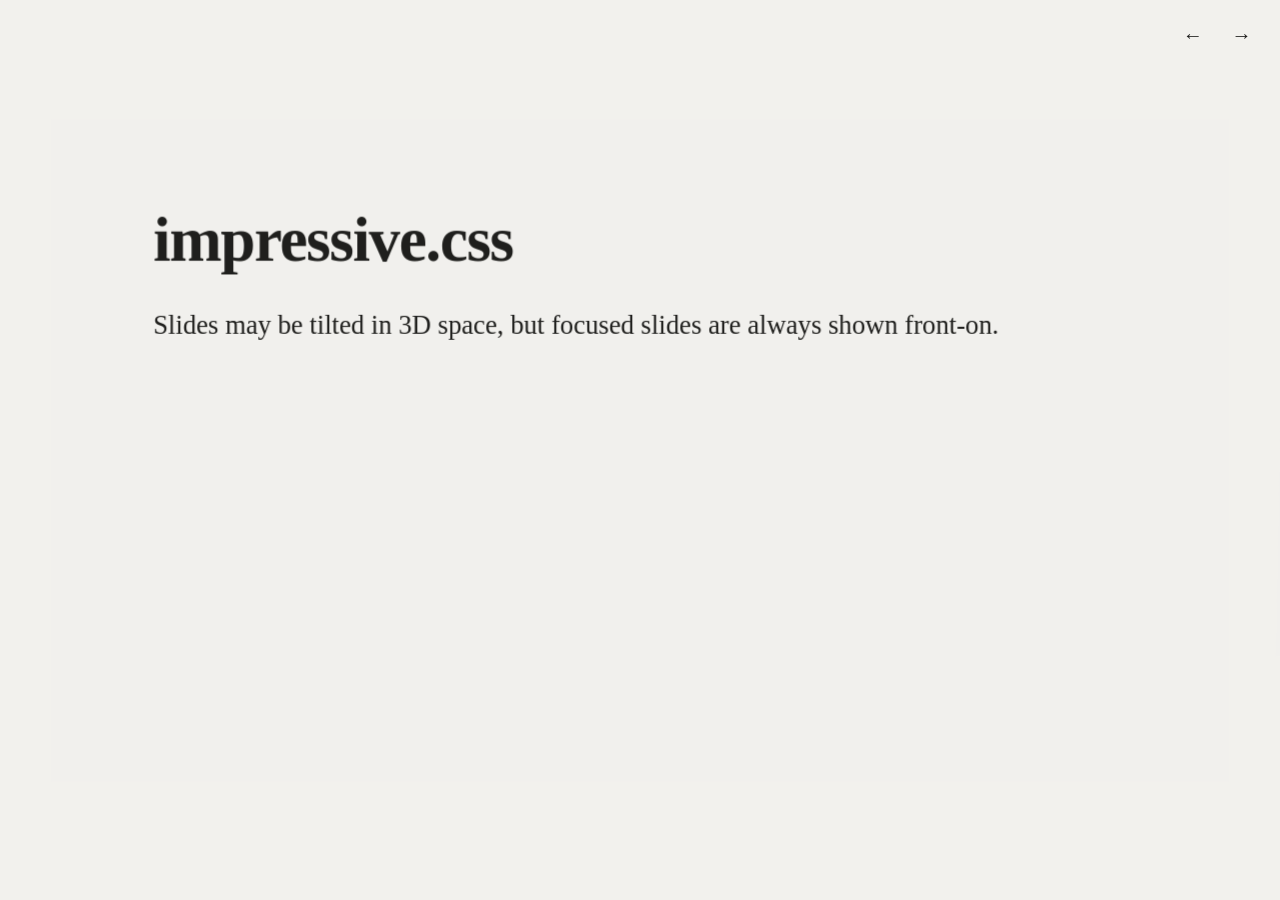
==== index.html @ 9a790e33 "Update README and add example index.html for usage instructions" ====
<!doctype html>
<!--
  SPDX-License-Identifier: 0BSD

  Permission to use, copy, modify, and/or distribute this software for any
  purpose with or without fee is hereby granted.

  THE SOFTWARE IS PROVIDED "AS IS" AND THE AUTHOR DISCLAIMS ALL WARRANTIES
  WITH REGARD TO THIS SOFTWARE INCLUDING ALL IMPLIED WARRANTIES OF
  MERCHANTABILITY AND FITNESS. IN NO EVENT SHALL THE AUTHOR BE LIABLE FOR ANY
  SPECIAL, DIRECT, INDIRECT, OR CONSEQUENTIAL DAMAGES OR ANY DAMAGES
  WHATSOEVER RESULTING FROM LOSS OF USE, DATA OR PROFITS, WHETHER IN AN ACTION
  OF CONTRACT, NEGLIGENCE OR OTHER TORTIOUS ACTION, ARISING OUT OF OR IN
  CONNECTION WITH THE USE OR PERFORMANCE OF THIS SOFTWARE.
-->
<html lang="en">
<head>
  <meta charset="utf-8">
  <meta name="viewport" content="width=device-width, initial-scale=1">

  <title>impressive.css example</title>
  <link rel="stylesheet" href="impressive.css">
  <link rel="stylesheet" href="impressive-academia-light.css">
  <script src="impressive.js" defer></script>
</head>

<body>
<div class="impressive">
  <section
      id="title"
      class="step"
      data-x="0"
      data-y="0"
      data-scale="1">
      <h1>impressive.css</h1>
      <p>Slides may be tilted in 3D space, but focused slides are always shown front-on.</p>
  </section>

  <section
      id="layout"
      class="step"
      data-x="1450"
      data-y="0"
      data-z="-500"
      data-rotate-x="8"
      data-rotate-y="-18"
      data-rotate-z="4"
      data-scale=".92">
      <h2>3D coordinates live only in HTML</h2>

      <pre><code>&lt;section
  class="step"
  data-x="1450"
  data-y="0"
  data-rotate="4"
  data-scale=".92"&gt;</code></pre>
  </section>

  <section
      id="camera"
      class="step"
      data-x="2900"
      data-y="-700"
      data-z="-1300"
      data-rotate-x="-10"
      data-rotate-y="28"
      data-rotate-z="-7"
      data-scale="1.08">
      <h2>No slide IDs in impressive.css</h2>
      <p>
        The tiny JavaScript bridge reads the active step's data-* attributes
        and exposes them as camera custom properties.
      </p>
  </section>

  <section
      id="overview-demo"
      class="step"
      data-x="2850"
      data-y="1000"
      data-z="-2200"
      data-rotate-x="14"
      data-rotate-y="-32"
      data-rotate-z="7"
      data-scale=".8">
      <h2>Overview is a 3D camera state</h2>
      <p>Insert <code>&lt;div class="overview"&gt;&lt;/div&gt;</code>; it shows all preceding slides.</p>
  </section>

  <div id="overview-1" class="overview"></div>

  <section
      id="finish"
      class="step"
      data-x="900"
      data-y="1550"
      data-z="-800"
      data-rotate-x="-6"
      data-rotate-y="16"
      data-rotate-z="-4"
      data-scale="1.05">
      <h1>
        HTML + imports.<br>
        No deck-specific CSS.
      </h1>
  </section>

  <nav class="impressive-controls" aria-label="Presentation controls">
    <button type="button" data-prev aria-label="Previous slide">←</button>
    <button type="button" data-next aria-label="Next slide">→</button>
  </nav>
</div>
</body>
</html>
---- impressive.css ----
/*
 * SPDX-License-Identifier: 0BSD
 *
 * Permission to use, copy, modify, and/or distribute this software for any
 * purpose with or without fee is hereby granted.
 *
 * THE SOFTWARE IS PROVIDED "AS IS" AND THE AUTHOR DISCLAIMS ALL WARRANTIES
 * WITH REGARD TO THIS SOFTWARE INCLUDING ALL IMPLIED WARRANTIES OF
 * MERCHANTABILITY AND FITNESS. IN NO EVENT SHALL THE AUTHOR BE LIABLE FOR ANY
 * SPECIAL, DIRECT, INDIRECT, OR CONSEQUENTIAL DAMAGES OR ANY DAMAGES
 * WHATSOEVER RESULTING FROM LOSS OF USE, DATA OR PROFITS, WHETHER IN AN ACTION
 * OF CONTRACT, NEGLIGENCE OR OTHER TORTIOUS ACTION, ARISING OUT OF OR IN
 * CONNECTION WITH THE USE OR PERFORMANCE OF THIS SOFTWARE.
 *
 * impressive.css
 * CSS owns layout, transforms, transitions, and rendering.
 * JavaScript only bridges the active slide's data-* attributes to --camera-*.
 */

:root {
  --impressive-slide-width: 1200px;
  --impressive-slide-height: 675px;

  /* Modern typed CSS arithmetic (Chromium/Safari modern baseline). */
  /* JS supplies a numeric fallback on browsers without typed arithmetic. */
  --impressive-fit: 1;

  @supports (scale: calc(100vw / 1px)) {
    --impressive-fit:
      min(
        calc(92vw / 1200px),
        calc(92vh / 675px)
      );
  }

  --impressive-duration: 800ms;
  --impressive-ease: cubic-bezier(.2, .75, .2, 1);

}


@supports (scale: calc(100vw / 1px)) {
  :root {
    --impressive-fit:
      min(
        calc(92vw / 1200px),
        calc(92vh / 675px)
      );
  }

  .impressive {
    --camera-inv-s: calc(1 / var(--camera-s));
  }
}

* {
  box-sizing: border-box;
}

html,
body {
  width: 100%;
  height: 100%;
  margin: 0;
  overflow: hidden;
}

.impressive {
  --camera-x: 0px;
  --camera-y: 0px;
  --camera-z: 0px;
  --camera-rx: 0deg;
  --camera-ry: 0deg;
  --camera-rz: 0deg;
  --camera-s: 1;
  --camera-inv-s: 1;

  position: relative;
  width: 100%;
  height: 100%;
  overflow: hidden;
  perspective: 1600px;
  transform-style: preserve-3d;

}

/*
 * Public authoring API:
 *
 *   data-x
 *   data-y
 *   data-z
 *   data-rotate
 *   data-scale
 *
 * A step's own world transform is read directly from HTML with attr().
 */

/*
 * An overview is a presentation state, not a visible slide.
 * Place it anywhere among the .step elements:
 *
 *   <div class="overview" id="overview-1"></div>
 *
 * Reaching it zooms out to all preceding slides.
 */
.overview {
  position: absolute;
  width: 0;
  height: 0;
  overflow: hidden;
  pointer-events: none;
}

.step {
  /*
   * Safe defaults. Modern browsers override these with typed attr().
   * Firefox 154 receives the real values from the tiny compatibility bridge.
   */
  --x: 0px;
  --y: 0px;
  --z: 0px;
  --rx: 0deg;
  --ry: 0deg;
  --rz: 0deg;
  --s: 1;

  --x: attr(data-x px, 0px);
  --y: attr(data-y px, 0px);
  --z: attr(data-z px, 0px);
  --rx: attr(data-rotate-x deg, 0deg);
  --ry: attr(data-rotate-y deg, 0deg);
  --rz: attr(data-rotate-z deg, attr(data-rotate deg, 0deg));
  --s: attr(data-scale type(<number>), 1);

  position: absolute;
  left: 50%;
  top: 50%;
  margin-left: calc(var(--impressive-slide-width) / -2);
  margin-top: calc(var(--impressive-slide-height) / -2);

  width: var(--impressive-slide-width);
  height: var(--impressive-slide-height);
  /*
   * Compose the shared camera transform with this slide's world transform:
   *
   *   (S^-1 · Rz^-1 · Ry^-1 · Rx^-1 · T^-1)
   *   · (T · Rx · Ry · Rz · S)
   *
   * The focused slide's transforms cancel, leaving it front-on and level.
   */
  transform:
    scale(
      calc(
        var(--impressive-fit) *
        var(--camera-inv-s)
      )
    )
    rotateZ(calc(-1 * var(--camera-rz)))
    rotateY(calc(-1 * var(--camera-ry)))
    rotateX(calc(-1 * var(--camera-rx)))
    translate3d(
      calc(-1 * var(--camera-x)),
      calc(-1 * var(--camera-y)),
      calc(-1 * var(--camera-z))
    )
    translate3d(var(--x), var(--y), var(--z))
    rotateX(var(--rx))
    rotateY(var(--ry))
    rotateZ(var(--rz))
    scale(var(--s));

  transform-origin: center;
  transform-style: preserve-3d;
  backface-visibility: hidden;
  opacity: 1;
  filter: none;

  /* Keep each slide opaque so overlapping slides remain distinguishable. */
  background: Canvas;

  transition:
    transform var(--impressive-duration) var(--impressive-ease);
}

.impressive:not(:has(.step:target, .overview:target)) .step:first-child,
.step:target {
  opacity: 1;
  filter: none;
}

.impressive:has(.overview:target) .step {
  opacity: .95;
  filter: none;
  cursor: pointer;
}

.step pre {
  overflow: auto;
}

.impressive-controls {
  position: fixed;
  z-index: 20;
  top: 18px;
  right: 18px;

  display: flex;
  gap: 8px;
  align-items: center;

}


@media (prefers-reduced-motion: reduce) {
  .step {
    transition: none;
  }
}
---- impressive-academia-light.css ----
/*
 * SPDX-License-Identifier: 0BSD
 *
 * Permission to use, copy, modify, and/or distribute this software for any
 * purpose with or without fee is hereby granted.
 *
 * THE SOFTWARE IS PROVIDED "AS IS" AND THE AUTHOR DISCLAIMS ALL WARRANTIES
 * WITH REGARD TO THIS SOFTWARE INCLUDING ALL IMPLIED WARRANTIES OF
 * MERCHANTABILITY AND FITNESS. IN NO EVENT SHALL THE AUTHOR BE LIABLE FOR ANY
 * SPECIAL, DIRECT, INDIRECT, OR CONSEQUENTIAL DAMAGES OR ANY DAMAGES
 * WHATSOEVER RESULTING FROM LOSS OF USE, DATA OR PROFITS, WHETHER IN AN ACTION
 * OF CONTRACT, NEGLIGENCE OR OTHER TORTIOUS ACTION, ARISING OUT OF OR IN
 * CONNECTION WITH THE USE OR PERFORMANCE OF THIS SOFTWARE.
 *
 * Academic light theme for impressive.js.
 * Load this file after impressive.css.
 */

:root {
  color-scheme: light;
}

body {
  color: #1f1f1d;
  background: #f2f1ed;
  font-family:
    "Iowan Old Style",
    "Palatino Linotype",
    Palatino,
    "Book Antiqua",
    Georgia,
    "Times New Roman",
    serif;
  font-kerning: normal;
  text-rendering: optimizeLegibility;
}

.step {
  padding: 5.5rem 6.5rem;
  color: #1f1f1d;
  background: rgb(242 241 237 / 88%);
}

.step h1,
.step h2,
.step h3 {
  font-weight: 600;
}

.step h1 {
  margin: 0 0 2rem;
  font-size: 4rem;
  line-height: 1.08;
  letter-spacing: -.02em;
}

.step h2 {
  margin: 0 0 2rem;
  font-size: 2.75rem;
  line-height: 1.15;
  letter-spacing: -.015em;
}

.step h3 {
  margin: 1.5rem 0 .75rem;
  font-size: 2rem;
  line-height: 1.2;
}

.step p,
.step li {
  font-size: 1.7rem;
  line-height: 1.6;
}

.step pre {
  margin: 1.5rem 0;
  overflow: auto;
  color: #1f1f1d;
  background: transparent;
  font: 1.3rem/1.5 ui-monospace, "SFMono-Regular", Consolas, monospace;
}

.step a {
  color: inherit;
  text-decoration-thickness: .06em;
  text-underline-offset: .14em;
}

.impressive-controls button {
  padding: .35rem .65rem;
  border: 0;
  color: #1f1f1d;
  background: transparent;
  font: inherit;
  font-size: 1.25rem;
  cursor: pointer;
}

.impressive-controls button:hover,
.impressive-controls button:focus-visible {
  background: #e7e6e1;
}
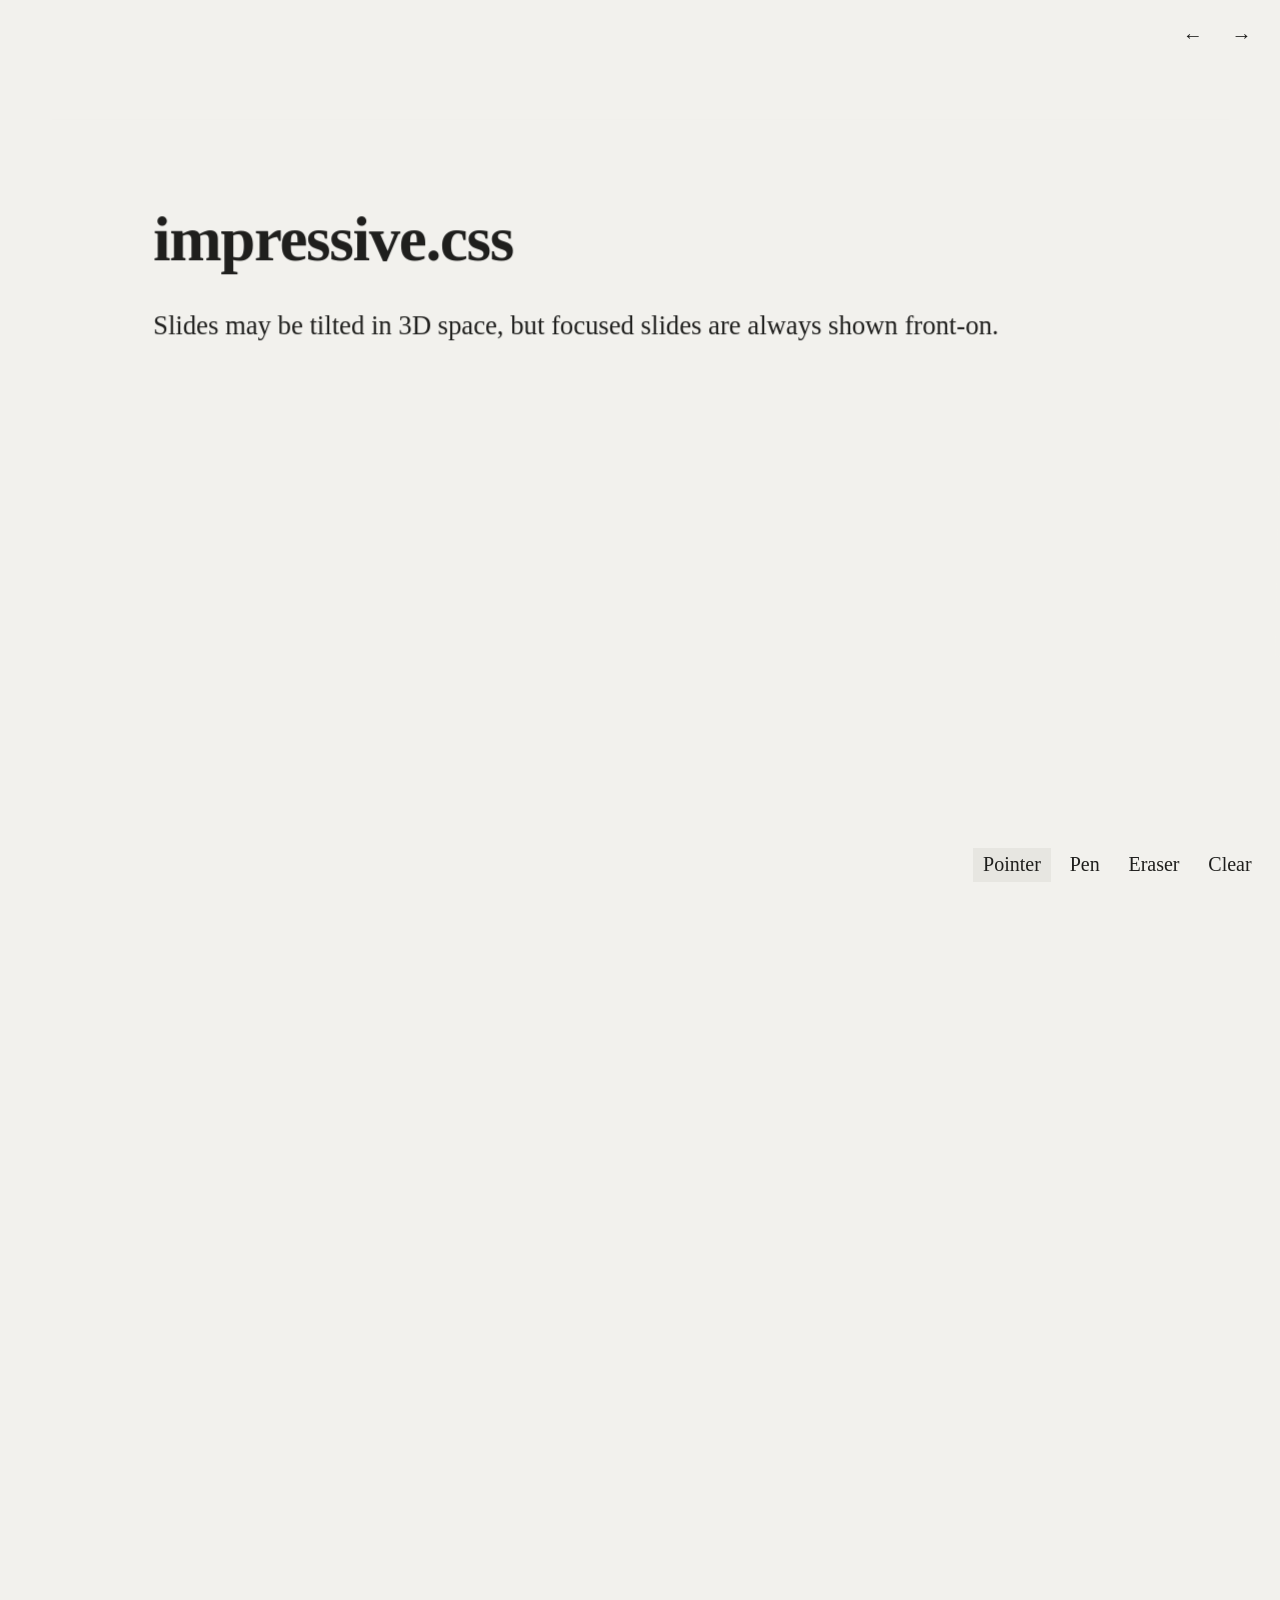
==== commit 0be4f8c2: "Add slide annotations and touch navigation" ====
--- a/index.html
+++ b/index.html
@@ -109,6 +109,13 @@
     <button type="button" data-prev aria-label="Previous slide">←</button>
     <button type="button" data-next aria-label="Next slide">→</button>
   </nav>
+
+  <div class="impressive-annotations" role="toolbar" aria-label="Slide annotations">
+    <button type="button" data-annotation="off" aria-pressed="true">Pointer</button>
+    <button type="button" data-annotation="pen" aria-pressed="false">Pen</button>
+    <button type="button" data-annotation="eraser" aria-pressed="false">Eraser</button>
+    <button type="button" data-annotation="clear">Clear</button>
+  </div>
 </div>
 </body>
 </html>
--- a/impressive.css
+++ b/impressive.css
@@ -14,7 +14,7 @@
  *
  * impressive.css
  * CSS owns layout, transforms, transitions, and rendering.
- * JavaScript only bridges the active slide's data-* attributes to --camera-*.
+ * JavaScript supplies camera state, navigation, and slide annotations.
  */
 
 :root {
@@ -25,19 +25,13 @@
   /* JS supplies a numeric fallback on browsers without typed arithmetic. */
   --impressive-fit: 1;
 
-  @supports (scale: calc(100vw / 1px)) {
-    --impressive-fit:
-      min(
-        calc(92vw / 1200px),
-        calc(92vh / 675px)
-      );
-  }
-
   --impressive-duration: 800ms;
   --impressive-ease: cubic-bezier(.2, .75, .2, 1);
 
-}
-
+  --impressive-ink: CanvasText;
+  --impressive-pen-width: 4;
+  --impressive-eraser-width: 32;
+}
 
 @supports (scale: calc(100vw / 1px)) {
   :root {
@@ -59,7 +53,6 @@
 
 html,
 body {
-  width: 100%;
   height: 100%;
   margin: 0;
   overflow: hidden;
@@ -76,12 +69,10 @@
   --camera-inv-s: 1;
 
   position: relative;
-  width: 100%;
   height: 100%;
-  overflow: hidden;
   perspective: 1600px;
   transform-style: preserve-3d;
-
+  touch-action: pan-y;
 }
 
 /*
@@ -105,11 +96,7 @@
  * Reaching it zooms out to all preceding slides.
  */
 .overview {
-  position: absolute;
-  width: 0;
-  height: 0;
-  overflow: hidden;
-  pointer-events: none;
+  display: none;
 }
 
 .step {
@@ -170,11 +157,7 @@
     rotateZ(var(--rz))
     scale(var(--s));
 
-  transform-origin: center;
-  transform-style: preserve-3d;
   backface-visibility: hidden;
-  opacity: 1;
-  filter: none;
 
   /* Keep each slide opaque so overlapping slides remain distinguishable. */
   background: Canvas;
@@ -183,20 +166,42 @@
     transform var(--impressive-duration) var(--impressive-ease);
 }
 
-.impressive:not(:has(.step:target, .overview:target)) .step:first-child,
-.step:target {
-  opacity: 1;
-  filter: none;
-}
-
-.impressive:has(.overview:target) .step {
-  opacity: .95;
-  filter: none;
-  cursor: pointer;
-}
-
 .step pre {
   overflow: auto;
+}
+
+.impressive-annotation {
+  position: absolute;
+  z-index: 10;
+  inset: 0;
+  width: 100%;
+  height: 100%;
+  pointer-events: none;
+  touch-action: none;
+}
+
+.impressive[data-annotation-tool="pen"] .step.active .impressive-annotation,
+.impressive[data-annotation-tool="eraser"] .step.active .impressive-annotation {
+  pointer-events: auto;
+}
+
+.impressive[data-annotation-tool="pen"] .impressive-annotation {
+  cursor: crosshair;
+}
+
+.impressive[data-annotation-tool="eraser"] .impressive-annotation {
+  cursor: cell;
+}
+
+.impressive-annotations {
+  position: fixed;
+  z-index: 30;
+  right: 18px;
+  bottom: 18px;
+
+  display: flex;
+  gap: 8px;
+  align-items: center;
 }
 
 .impressive-controls {
@@ -208,9 +213,7 @@
   display: flex;
   gap: 8px;
   align-items: center;
-
-}
-
+}
 
 @media (prefers-reduced-motion: reduce) {
   .step {
--- a/impressive-academia-light.css
+++ b/impressive-academia-light.css
@@ -18,6 +18,7 @@
 
 :root {
   color-scheme: light;
+  --impressive-ink: #963f36;
 }
 
 body {
@@ -37,7 +38,6 @@
 
 .step {
   padding: 5.5rem 6.5rem;
-  color: #1f1f1d;
   background: rgb(242 241 237 / 88%);
 }
 
@@ -75,9 +75,6 @@
 
 .step pre {
   margin: 1.5rem 0;
-  overflow: auto;
-  color: #1f1f1d;
-  background: transparent;
   font: 1.3rem/1.5 ui-monospace, "SFMono-Regular", Consolas, monospace;
 }
 
@@ -87,7 +84,8 @@
   text-underline-offset: .14em;
 }
 
-.impressive-controls button {
+.impressive-controls button,
+.impressive-annotations button {
   padding: .35rem .65rem;
   border: 0;
   color: #1f1f1d;
@@ -98,6 +96,14 @@
 }
 
 .impressive-controls button:hover,
-.impressive-controls button:focus-visible {
+.impressive-controls button:focus-visible,
+.impressive-annotations button:hover,
+.impressive-annotations button:focus-visible,
+.impressive-annotations button[aria-pressed="true"] {
   background: #e7e6e1;
 }
+
+.impressive-annotations button:disabled {
+  opacity: .4;
+  cursor: default;
+}
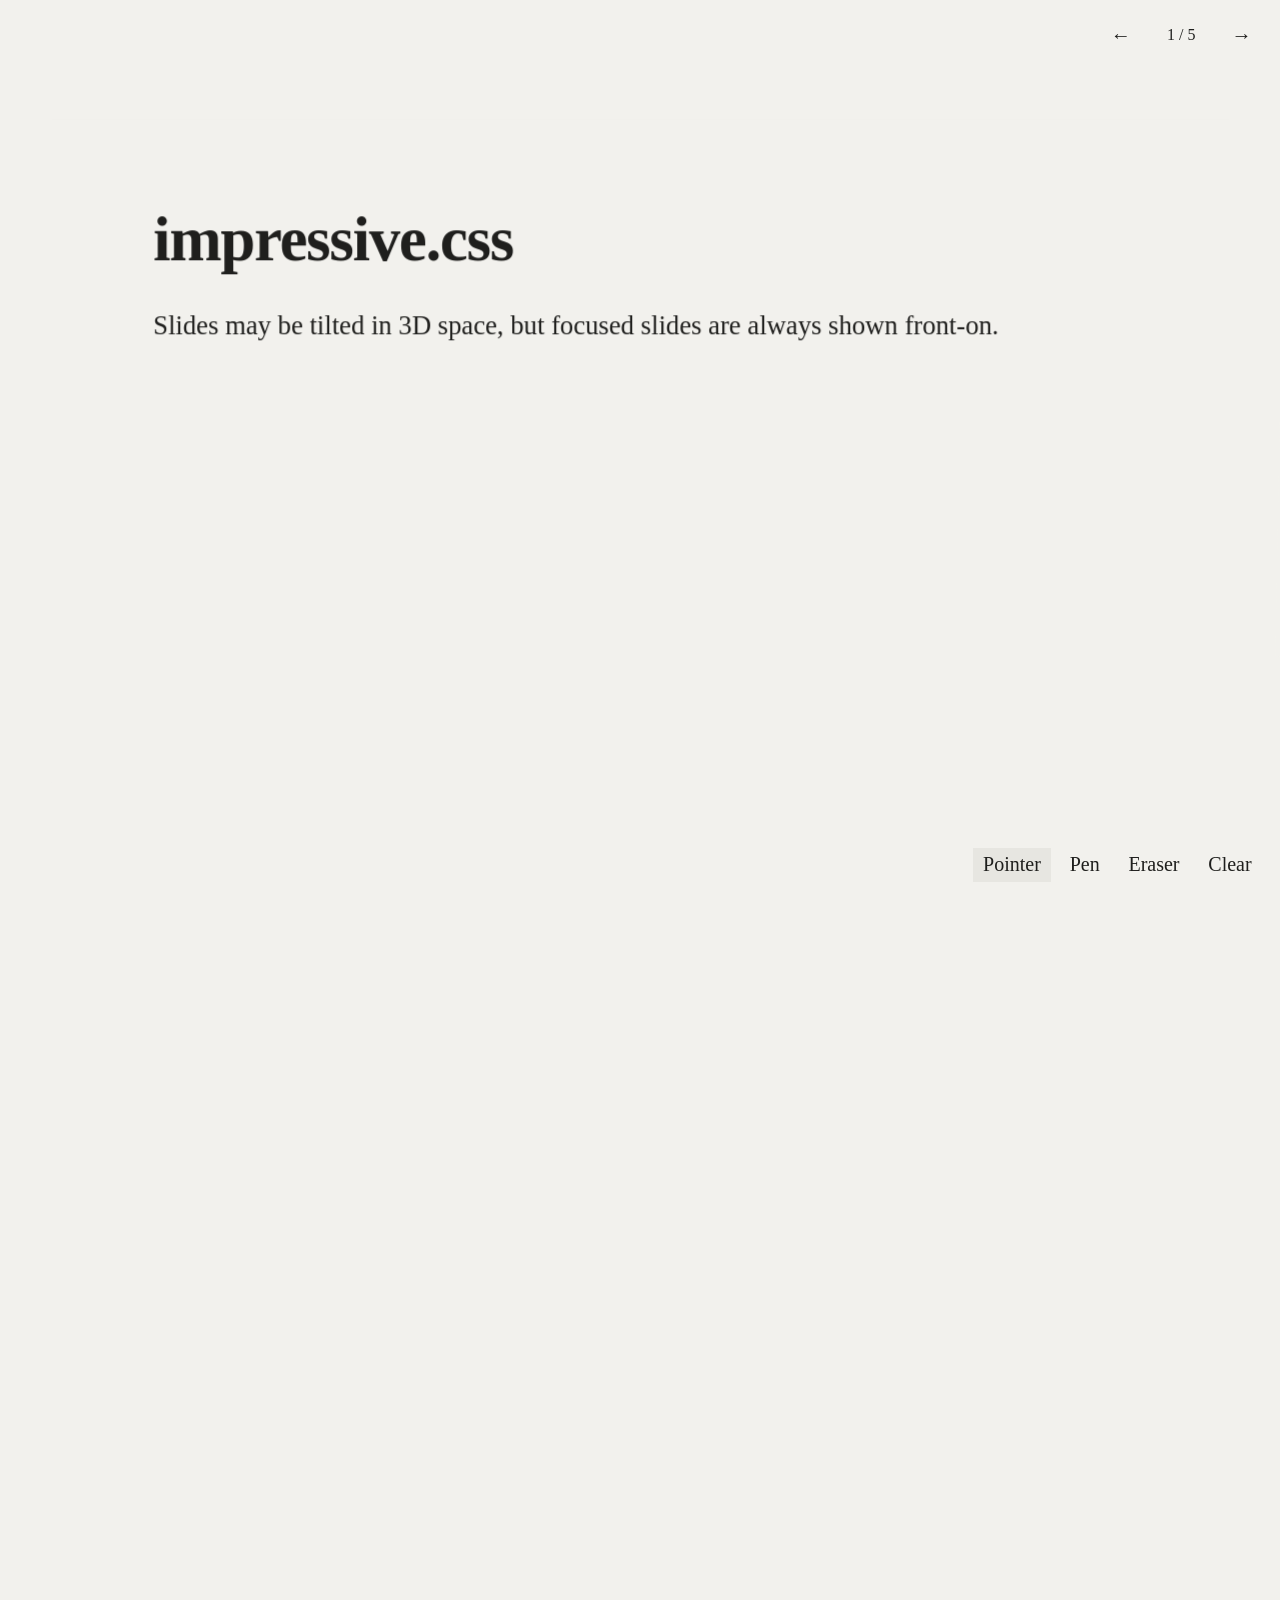
==== commit f3d87886: "Show slide progress" ====
--- a/index.html
+++ b/index.html
@@ -107,6 +107,7 @@
 
   <nav class="impressive-controls" aria-label="Presentation controls">
     <button type="button" data-prev aria-label="Previous slide">←</button>
+    <output class="impressive-progress" aria-label="Slide progress" aria-live="polite"></output>
     <button type="button" data-next aria-label="Next slide">→</button>
   </nav>
 
--- a/impressive.css
+++ b/impressive.css
@@ -215,6 +215,11 @@
   align-items: center;
 }
 
+.impressive-progress {
+  min-width: 4em;
+  text-align: center;
+}
+
 @media (prefers-reduced-motion: reduce) {
   .step {
     transition: none;
--- a/impressive-academia-light.css
+++ b/impressive-academia-light.css
@@ -103,6 +103,10 @@
   background: #e7e6e1;
 }
 
+.impressive-progress {
+  font-variant-numeric: tabular-nums;
+}
+
 .impressive-annotations button:disabled {
   opacity: .4;
   cursor: default;
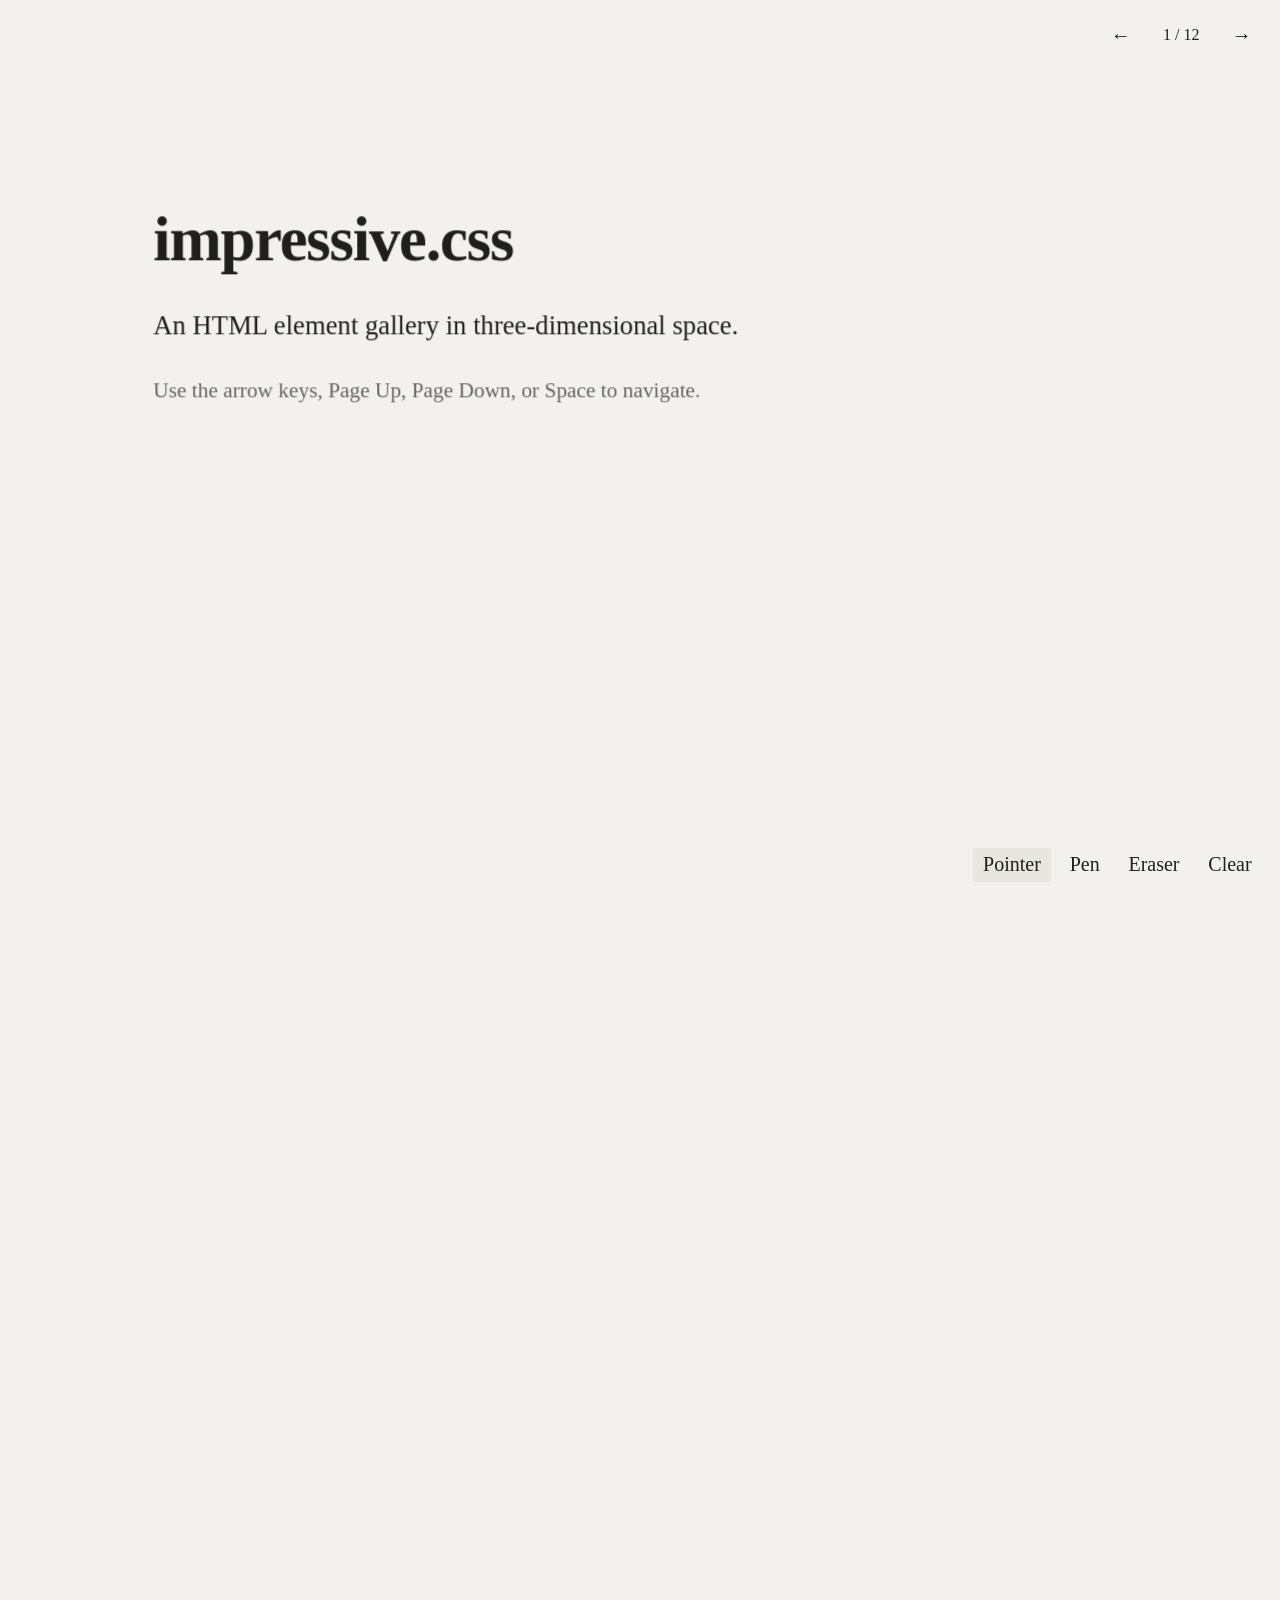
==== commit ab993757: "Expand academic deck authoring" ====
--- a/index.html
+++ b/index.html
@@ -18,26 +18,24 @@
   <meta charset="utf-8">
   <meta name="viewport" content="width=device-width, initial-scale=1">
 
-  <title>impressive.css example</title>
+  <title>impressive.css element gallery</title>
   <link rel="stylesheet" href="impressive.css">
   <link rel="stylesheet" href="impressive-academia-light.css">
   <script src="impressive.js" defer></script>
 </head>
 
 <body>
-<div class="impressive">
-  <section
-      id="title"
-      class="step"
-      data-x="0"
-      data-y="0"
-      data-scale="1">
+<main class="impressive">
+  <section id="title" class="step" data-x="0" data-y="0">
+    <header>
       <h1>impressive.css</h1>
-      <p>Slides may be tilted in 3D space, but focused slides are always shown front-on.</p>
-  </section>
-
-  <section
-      id="layout"
+      <p>An HTML element gallery in three-dimensional space.</p>
+    </header>
+    <p><small>Use the arrow keys, Page Up, Page Down, or Space to navigate.</small></p>
+  </section>
+
+  <section
+      id="headings"
       class="step"
       data-x="1450"
       data-y="0"
@@ -46,63 +44,218 @@
       data-rotate-y="-18"
       data-rotate-z="4"
       data-scale=".92">
-      <h2>3D coordinates live only in HTML</h2>
-
-      <pre><code>&lt;section
-  class="step"
-  data-x="1450"
-  data-y="0"
-  data-rotate="4"
-  data-scale=".92"&gt;</code></pre>
-  </section>
-
-  <section
-      id="camera"
+    <h2>Heading level two</h2>
+    <h3>Heading level three</h3>
+    <h4>Heading level four</h4>
+    <h5>Heading level five</h5>
+    <h6>Heading level six</h6>
+  </section>
+
+  <section
+      id="inline-text"
       class="step"
       data-x="2900"
-      data-y="-700"
+      data-y="0"
       data-z="-1300"
       data-rotate-x="-10"
       data-rotate-y="28"
       data-rotate-z="-7"
       data-scale="1.08">
-      <h2>No slide IDs in impressive.css</h2>
-      <p>
-        The tiny JavaScript bridge reads the active step's data-* attributes
-        and exposes them as camera custom properties.
-      </p>
-  </section>
-
-  <section
-      id="overview-demo"
-      class="step"
-      data-x="2850"
-      data-y="1000"
-      data-z="-2200"
-      data-rotate-x="14"
-      data-rotate-y="-32"
-      data-rotate-z="7"
-      data-scale=".8">
-      <h2>Overview is a 3D camera state</h2>
-      <p>Insert <code>&lt;div class="overview"&gt;&lt;/div&gt;</code>; it shows all preceding slides.</p>
-  </section>
-
-  <div id="overview-1" class="overview"></div>
+    <h2>Inline text</h2>
+    <p>
+      A paragraph with <a href="https://example.com">a reference</a>,
+      <strong>strong importance</strong>, <em>emphasis</em>,
+      <mark>highlighting</mark>, <small>fine print</small>, and an
+      <abbr title="abbreviation">abbr.</abbr>
+    </p>
+    <p>
+      H<sub>2</sub>O, x<sup>2</sup>, <del>rejected</del>,
+      <ins>accepted</ins>, <q cite="https://example.com">a short quotation</q>,
+      <ruby>論<rt>ろん</rt>文<rt>ぶん</rt></ruby>, and <time datetime="2026-08-27">27 August 2026</time>.
+    </p>
+  </section>
+
+  <section
+      id="lists"
+      class="step"
+      data-x="4350"
+      data-y="0"
+      data-z="-700"
+      data-rotate-y="-12"
+      data-rotate-z="3">
+    <h2>Lists</h2>
+    <h3>Unordered</h3>
+    <ul>
+      <li>Observation</li>
+      <li>Hypothesis <ul><li>Nested qualification</li></ul></li>
+    </ul>
+    <h3>Ordered</h3>
+    <ol><li>Collect evidence</li><li>Draw a conclusion</li></ol>
+    <dl><dt>Term</dt><dd>A concise definition.</dd></dl>
+  </section>
+
+  <div id="overview-foundations" class="overview"></div>
+
+  <section
+      id="quotations"
+      class="step"
+      data-x="4350"
+      data-y="1050"
+      data-z="-400"
+      data-rotate-x="7"
+      data-rotate-y="14"
+      data-rotate-z="-3">
+    <h2>Quotations and citations</h2>
+    <blockquote cite="https://example.com/paper">
+      <p>Clarity is achieved when structure makes the argument visible.</p>
+    </blockquote>
+    <p>— <cite>A Hypothetical Paper</cite></p>
+    <hr>
+    <address>
+      Ada Researcher<br>
+      Department of Examples<br>
+      <a href="mailto:ada@example.com">ada@example.com</a>
+    </address>
+  </section>
+
+  <section
+      id="code"
+      class="step"
+      data-x="2900"
+      data-y="1050"
+      data-z="-1000"
+      data-rotate-x="-6"
+      data-rotate-y="-20"
+      data-rotate-z="5"
+      data-scale=".95">
+    <h2>Code and computer output</h2>
+    <pre><code>const slides = document.querySelectorAll(".step");
+
+for (const slide of slides) {
+  slide.dataset.state = "ready";
+}</code></pre>
+    <p>Press <kbd>Space</kbd> to continue. The result is <samp>ready</samp>; let <var>n</var> be the slide count.</p>
+  </section>
+
+  <section
+      id="table"
+      class="step"
+      data-x="1450"
+      data-y="1050"
+      data-z="-300"
+      data-rotate-x="9"
+      data-rotate-y="18"
+      data-rotate-z="-4">
+    <h2>Tabular data</h2>
+    <table>
+      <caption>Illustrative measurements</caption>
+      <thead><tr><th scope="col">Group</th><th scope="col">Mean</th><th scope="col">95% CI</th></tr></thead>
+      <tbody>
+        <tr><th scope="row">Control</th><td>12.4</td><td>11.8–13.0</td></tr>
+        <tr><th scope="row">Treatment</th><td>15.7</td><td>14.9–16.5</td></tr>
+      </tbody>
+      <tfoot><tr><th scope="row">Difference</th><td>3.3</td><td>2.4–4.2</td></tr></tfoot>
+    </table>
+  </section>
+
+  <section
+      id="figure"
+      class="step"
+      data-x="0"
+      data-y="1050"
+      data-z="-850"
+      data-rotate-x="-8"
+      data-rotate-y="-14"
+      data-rotate-z="4"
+      data-scale="1.04">
+    <h2>Figure and vector media</h2>
+    <figure>
+      <svg viewBox="0 0 800 220" role="img" aria-labelledby="chart-title chart-desc">
+        <title id="chart-title">Increasing observations</title>
+        <desc id="chart-desc">A line rises across five observations.</desc>
+        <path d="M60 180H760M60 180V30" fill="none" stroke="currentColor" stroke-width="2" opacity=".45"/>
+        <polyline points="80,155 245,130 410,138 575,82 740,48" fill="none" stroke="currentColor" stroke-width="5"/>
+        <g fill="currentColor"><circle cx="80" cy="155" r="7"/><circle cx="245" cy="130" r="7"/><circle cx="410" cy="138" r="7"/><circle cx="575" cy="82" r="7"/><circle cx="740" cy="48" r="7"/></g>
+      </svg>
+      <figcaption>Figure 1. A restrained inline SVG illustration.</figcaption>
+    </figure>
+  </section>
+
+  <div id="overview-content" class="overview"></div>
+
+  <section
+      id="form-fields"
+      class="step"
+      data-x="0"
+      data-y="2100"
+      data-z="-350"
+      data-rotate-x="5"
+      data-rotate-y="16"
+      data-rotate-z="-3">
+    <h2>Form fields</h2>
+    <form>
+      <fieldset>
+        <legend>Manuscript metadata</legend>
+        <p><label for="title-field">Title</label><br><input id="title-field" name="title" value="A compact argument"></p>
+        <p><label for="kind">Document type</label><br><select id="kind" name="kind"><option>Article</option><option>Review</option><option>Letter</option></select></p>
+        <p><label for="abstract">Abstract</label><br><textarea id="abstract" name="abstract" rows="2">A short account of the result.</textarea></p>
+      </fieldset>
+    </form>
+  </section>
+
+  <section
+      id="form-controls"
+      class="step"
+      data-x="1450"
+      data-y="2100"
+      data-z="-900"
+      data-rotate-x="-7"
+      data-rotate-y="-18"
+      data-rotate-z="4"
+      data-scale=".96">
+    <h2>Form controls</h2>
+    <form>
+      <fieldset>
+        <legend>Review decision</legend>
+        <p><label><input type="radio" name="decision" checked> Accept</label> <label><input type="radio" name="decision"> Revise</label></p>
+        <p><label><input type="checkbox" checked> Include supplementary data</label></p>
+        <p><label for="confidence">Confidence</label><br><input id="confidence" type="range" min="0" max="100" value="72"></p>
+        <button type="button">Submit assessment</button>
+      </fieldset>
+    </form>
+  </section>
+
+  <section
+      id="disclosure"
+      class="step"
+      data-x="2900"
+      data-y="2100"
+      data-z="-450"
+      data-rotate-x="8"
+      data-rotate-y="20"
+      data-rotate-z="-5">
+    <h2>Disclosure and measurement</h2>
+    <details open>
+      <summary>Methodological note</summary>
+      <p>The sample was selected before analysis began.</p>
+    </details>
+    <p><label for="completion">Completion</label><br><progress id="completion" max="100" value="72">72%</progress></p>
+    <p><label for="agreement">Agreement</label><br><meter id="agreement" min="0" max="1" low=".4" high=".8" optimum="1" value=".76">76%</meter></p>
+  </section>
 
   <section
       id="finish"
       class="step"
-      data-x="900"
-      data-y="1550"
-      data-z="-800"
-      data-rotate-x="-6"
-      data-rotate-y="16"
-      data-rotate-z="-4"
+      data-x="4350"
+      data-y="2100"
+      data-z="-1100"
+      data-rotate-x="-9"
+      data-rotate-y="-22"
+      data-rotate-z="5"
       data-scale="1.05">
-      <h1>
-        HTML + imports.<br>
-        No deck-specific CSS.
-      </h1>
+    <h1>HTML is the authoring API.</h1>
+    <p>Coordinates describe the journey; semantic elements describe the paper.</p>
+    <footer><small>impressive.css · academia-light</small></footer>
   </section>
 
   <nav class="impressive-controls" aria-label="Presentation controls">
@@ -117,6 +270,6 @@
     <button type="button" data-annotation="eraser" aria-pressed="false">Eraser</button>
     <button type="button" data-annotation="clear">Clear</button>
   </div>
-</div>
+</main>
 </body>
 </html>
--- a/impressive.css
+++ b/impressive.css
@@ -97,6 +97,10 @@
  */
 .overview {
   display: none;
+
+  &.active ~ .step {
+    visibility: hidden;
+  }
 }
 
 .step {
@@ -164,10 +168,14 @@
 
   transition:
     transform var(--impressive-duration) var(--impressive-ease);
-}
-
-.step pre {
-  overflow: auto;
+
+  pre {
+    overflow: auto;
+  }
+
+  @media (prefers-reduced-motion: reduce) {
+    transition: none;
+  }
 }
 
 .impressive-annotation {
@@ -178,50 +186,40 @@
   height: 100%;
   pointer-events: none;
   touch-action: none;
-}
-
-.impressive[data-annotation-tool="pen"] .step.active .impressive-annotation,
-.impressive[data-annotation-tool="eraser"] .step.active .impressive-annotation {
-  pointer-events: auto;
-}
-
-.impressive[data-annotation-tool="pen"] .impressive-annotation {
-  cursor: crosshair;
-}
-
-.impressive[data-annotation-tool="eraser"] .impressive-annotation {
-  cursor: cell;
-}
-
-.impressive-annotations {
+
+  .impressive[data-annotation-tool="pen"] .step.active &,
+  .impressive[data-annotation-tool="eraser"] .step.active & {
+    pointer-events: auto;
+  }
+
+  .impressive[data-annotation-tool="pen"] & {
+    cursor: crosshair;
+  }
+
+  .impressive[data-annotation-tool="eraser"] & {
+    cursor: cell;
+  }
+}
+
+:is(.impressive-annotations, .impressive-controls) {
   position: fixed;
-  z-index: 30;
   right: 18px;
-  bottom: 18px;
-
   display: flex;
   gap: 8px;
   align-items: center;
 }
 
+.impressive-annotations {
+  z-index: 30;
+  bottom: 18px;
+}
+
 .impressive-controls {
-  position: fixed;
   z-index: 20;
   top: 18px;
-  right: 18px;
-
-  display: flex;
-  gap: 8px;
-  align-items: center;
 }
 
 .impressive-progress {
   min-width: 4em;
   text-align: center;
 }
-
-@media (prefers-reduced-motion: reduce) {
-  .step {
-    transition: none;
-  }
-}
--- a/impressive-academia-light.css
+++ b/impressive-academia-light.css
@@ -18,96 +18,268 @@
 
 :root {
   color-scheme: light;
+  --academia-text: #1f1f1d;
+  --academia-muted: #66645f;
+  --academia-background: #f2f1ed;
+  --academia-rule: #cfcec8;
+  --academia-highlight: #e6e0b9;
+  --academia-control: #e7e6e1;
   --impressive-ink: #963f36;
 }
 
 body {
-  color: #1f1f1d;
-  background: #f2f1ed;
-  font-family:
-    "Iowan Old Style",
-    "Palatino Linotype",
-    Palatino,
-    "Book Antiqua",
-    Georgia,
-    "Times New Roman",
-    serif;
+  color: var(--academia-text);
+  background: var(--academia-background);
+  font-family: serif;
   font-kerning: normal;
   text-rendering: optimizeLegibility;
 }
 
 .step {
   padding: 5.5rem 6.5rem;
-  background: rgb(242 241 237 / 88%);
-}
-
-.step h1,
-.step h2,
-.step h3 {
-  font-weight: 600;
-}
-
-.step h1 {
-  margin: 0 0 2rem;
-  font-size: 4rem;
-  line-height: 1.08;
-  letter-spacing: -.02em;
-}
-
-.step h2 {
-  margin: 0 0 2rem;
-  font-size: 2.75rem;
-  line-height: 1.15;
-  letter-spacing: -.015em;
-}
-
-.step h3 {
-  margin: 1.5rem 0 .75rem;
-  font-size: 2rem;
-  line-height: 1.2;
-}
-
-.step p,
-.step li {
+  background: color-mix(
+    in srgb,
+    var(--academia-background) 88%,
+    transparent
+  );
   font-size: 1.7rem;
   line-height: 1.6;
-}
-
-.step pre {
-  margin: 1.5rem 0;
-  font: 1.3rem/1.5 ui-monospace, "SFMono-Regular", Consolas, monospace;
-}
-
-.step a {
-  color: inherit;
-  text-decoration-thickness: .06em;
-  text-underline-offset: .14em;
-}
-
-.impressive-controls button,
-.impressive-annotations button {
+
+  & :is(h1, h2, h3, h4, h5, h6) {
+    color: inherit;
+    font-weight: 600;
+    text-wrap: balance;
+  }
+
+  & h1 {
+    margin: 0 0 2rem;
+    font-size: 4rem;
+    line-height: 1.08;
+    letter-spacing: -.02em;
+  }
+
+  & h2 {
+    margin: 0 0 2rem;
+    font-size: 2.75rem;
+    line-height: 1.15;
+    letter-spacing: -.015em;
+  }
+
+  & h3 {
+    margin: 1.5rem 0 .75rem;
+    font-size: 2rem;
+    line-height: 1.2;
+  }
+
+  & h4 {
+    margin: 1.25rem 0 .6rem;
+    font-size: 1.65rem;
+    line-height: 1.25;
+  }
+
+  & :is(h5, h6) {
+    margin: 1rem 0 .5rem;
+    font-size: 1.35rem;
+    line-height: 1.3;
+  }
+
+  & :where(p, ul, ol, dl, blockquote, figure, table, details) {
+    margin: 0 0 1.25rem;
+  }
+
+  & :where(ul, ol) {
+    padding-left: 1.5em;
+
+    & :where(ul, ol) {
+      margin: .25rem 0;
+    }
+  }
+
+  & li + li {
+    margin-top: .25em;
+  }
+
+  & dt,
+  & :where(strong, b),
+  & th,
+  & :is(legend, label) {
+    font-weight: 600;
+  }
+
+  & dd {
+    margin: 0 0 .75rem 2rem;
+  }
+
+  & blockquote {
+    padding-left: 1.5rem;
+    color: var(--academia-muted);
+    font-style: italic;
+
+    & > :last-child {
+      margin-bottom: 0;
+    }
+  }
+
+  & :where(small, figcaption, caption) {
+    color: var(--academia-muted);
+    font-size: .8em;
+  }
+
+  & :where(sub, sup) {
+    font-size: .7em;
+    line-height: 0;
+  }
+
+  & mark {
+    color: inherit;
+    background: var(--academia-highlight);
+  }
+
+  & abbr[title] {
+    text-decoration: underline dotted;
+    text-underline-offset: .14em;
+  }
+
+  & hr {
+    height: 1px;
+    margin: 1.75rem 0;
+    border: 0;
+    background: var(--academia-rule);
+  }
+
+  & :where(code, kbd, samp, pre) {
+    font-family: ui-monospace, "SFMono-Regular", Consolas, monospace;
+  }
+
+  & pre {
+    margin: 1.5rem 0;
+    font-size: 1.3rem;
+    line-height: 1.5;
+    white-space: pre-wrap;
+  }
+
+  & :not(pre) > :where(code, kbd, samp) {
+    font-size: .85em;
+  }
+
+  & a {
+    color: inherit;
+    text-decoration-thickness: .06em;
+    text-underline-offset: .14em;
+
+    &:hover {
+      text-decoration-thickness: .1em;
+    }
+  }
+
+  & :where(img, svg, video, canvas:not(.impressive-annotation)) {
+    max-width: 100%;
+    height: auto;
+  }
+
+  & figure {
+    text-align: center;
+  }
+
+  & figcaption {
+    margin-top: .5rem;
+  }
+
+  & table {
+    width: 100%;
+    border-collapse: collapse;
+    font-variant-numeric: tabular-nums;
+  }
+
+  & caption {
+    margin-bottom: .5rem;
+    text-align: left;
+  }
+
+  & :where(th, td) {
+    padding: .4rem .65rem;
+    border-bottom: 1px solid var(--academia-rule);
+    text-align: left;
+    vertical-align: top;
+  }
+
+  & :where(fieldset, input, textarea, select, button) {
+    color: inherit;
+    font: inherit;
+  }
+
+  & fieldset {
+    margin: 0 0 1.25rem;
+    padding: 0;
+    border: 0;
+  }
+
+  & :where(input, textarea, select) {
+    padding: .25rem .4rem;
+    border: 0;
+    border-bottom: 1px solid var(--academia-rule);
+    border-radius: 0;
+    background: transparent;
+  }
+
+  & textarea {
+    resize: vertical;
+  }
+
+  & :where(input[type="checkbox"], input[type="radio"]) {
+    padding: 0;
+    border: 0;
+    accent-color: var(--academia-text);
+  }
+
+  & button {
+    padding: .35rem .7rem;
+    border: 0;
+    background: var(--academia-control);
+    cursor: pointer;
+  }
+
+  & :where(button, input, textarea, select, summary, a):focus-visible {
+    outline: 2px solid currentColor;
+    outline-offset: .18rem;
+  }
+
+  & summary {
+    cursor: pointer;
+    font-weight: 600;
+  }
+
+  & :where(progress, meter) {
+    accent-color: var(--academia-text);
+  }
+}
+
+:is(.impressive-controls, .impressive-annotations) button {
   padding: .35rem .65rem;
   border: 0;
-  color: #1f1f1d;
+  color: var(--academia-text);
   background: transparent;
   font: inherit;
   font-size: 1.25rem;
   cursor: pointer;
-}
-
-.impressive-controls button:hover,
-.impressive-controls button:focus-visible,
-.impressive-annotations button:hover,
-.impressive-annotations button:focus-visible,
-.impressive-annotations button[aria-pressed="true"] {
-  background: #e7e6e1;
+
+  &:hover,
+  &:focus-visible {
+    background: var(--academia-control);
+  }
 }
 
 .impressive-progress {
   font-variant-numeric: tabular-nums;
 }
 
-.impressive-annotations button:disabled {
-  opacity: .4;
-  cursor: default;
-}
+.impressive-annotations button {
+  &[aria-pressed="true"] {
+    background: var(--academia-control);
+  }
+
+  &:disabled {
+    opacity: .4;
+    cursor: default;
+  }
+}
